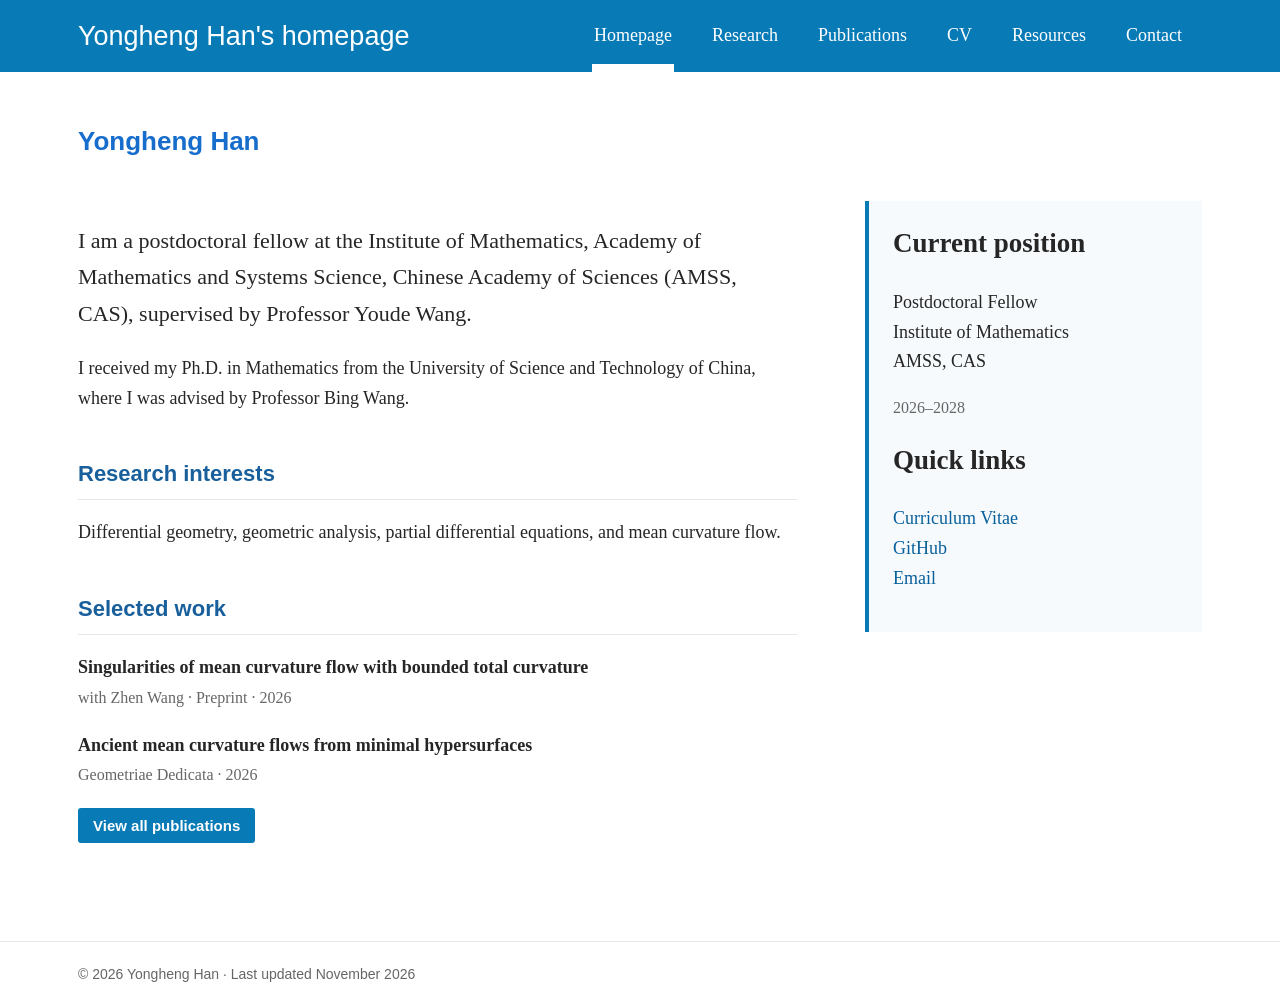
==== index.html @ 17d91135 "Redesign academic homepage with sectioned navigation" ====
<!doctype html><html lang="en"><head><meta charset="utf-8"><meta name="viewport" content="width=device-width,initial-scale=1"><meta name="description" content="Yongheng Han — Differential Geometry and Geometric Analysis"><title>Yongheng Han | Mathematics</title><link rel="stylesheet" href="static/css/site.css"><script defer src="static/js/site.js"></script></head><body><header class="site-header"><nav class="nav" aria-label="Primary navigation"><a class="brand" href="index.html">Yongheng Han's homepage</a><button class="menu-button" aria-expanded="false" aria-label="Toggle navigation">Menu</button><div class="nav-links"><a class="active" href="index.html">Homepage</a><a href="research.html">Research</a><a href="publications.html">Publications</a><a href="cv.html">CV</a><a href="resources.html">Resources</a><a href="contact.html">Contact</a></div></nav></header><main class="page"><h1 class="page-title">Yongheng Han</h1><div class="intro-grid"><section><p class="lead">I am a postdoctoral fellow at the Institute of Mathematics, Academy of Mathematics and Systems Science, Chinese Academy of Sciences (AMSS, CAS), supervised by Professor Youde Wang.</p><p>I received my Ph.D. in Mathematics from the University of Science and Technology of China, where I was advised by Professor Bing Wang.</p><div class="section"><h2>Research interests</h2><p>Differential geometry, geometric analysis, partial differential equations, and mean curvature flow.</p></div><div class="section"><h2>Selected work</h2><p><strong>Singularities of mean curvature flow with bounded total curvature</strong><br><span class="meta">with Zhen Wang · Preprint · 2026</span></p><p><strong>Ancient mean curvature flows from minimal hypersurfaces</strong><br><span class="meta">Geometriae Dedicata · 2026</span></p><p><a class="button" href="publications.html">View all publications</a></p></div></section><aside class="card"><h2>Current position</h2><p>Postdoctoral Fellow<br>Institute of Mathematics<br>AMSS, CAS</p><p class="meta">2026–2028</p><h2>Quick links</h2><p><a href="cv.html">Curriculum Vitae</a><br><a href="https://github.com/hyh2804">GitHub</a><br><a href="mailto:hyh98@amss.ac.cn">Email</a></p></aside></div></main><footer class="footer"><div class="footer-inner">© 2026 Yongheng Han · Last updated November 2026</div></footer></body></html>
---- static/css/site.css ----
:root{--blue:#087bb7;--blue-dark:#066895;--ink:#262626;--muted:#666;--line:#e5e7eb;--paper:#fff;--soft:#f7fafc;--max:1180px}*{box-sizing:border-box}html{scroll-behavior:smooth}body{margin:0;color:var(--ink);background:var(--paper);font-family:Georgia,"Times New Roman",serif;font-size:18px;line-height:1.65}a{color:#075f9b;text-decoration:none}a:hover{text-decoration:underline}.site-header{background:var(--blue);color:#fff}.nav{max-width:var(--max);margin:auto;display:flex;align-items:center;min-height:72px;padding:0 28px}.brand{margin-right:auto;color:#fff;font:500 27px/1.2 Arial,sans-serif}.brand:hover{text-decoration:none}.nav-links{display:flex;align-self:stretch}.nav-links a{color:#fff;display:flex;align-items:center;padding:0 20px;font-size:18px;position:relative}.nav-links a:hover{text-decoration:none;background:rgba(255,255,255,.08)}.nav-links a.active:after{content:"";position:absolute;left:18px;right:18px;bottom:0;height:8px;background:#fff}.menu-button{display:none;background:transparent;color:#fff;border:1px solid rgba(255,255,255,.55);border-radius:4px;padding:7px 10px;font-size:18px}.page{max-width:var(--max);margin:0 auto;padding:52px 28px 80px}.page-title{color:#176dcc;font:700 26px/1.35 Arial,sans-serif;margin:0 0 42px}.lead{font-size:22px;max-width:850px}.intro-grid{display:grid;grid-template-columns:minmax(0,1.6fr) minmax(260px,.75fr);gap:68px;align-items:start}.card{border-left:4px solid var(--blue);background:var(--soft);padding:20px 24px}.card h2{margin-top:0}.section{margin-top:46px}.section h2{font:700 22px/1.4 Arial,sans-serif;color:#185f9b;border-bottom:1px solid var(--line);padding-bottom:9px}.meta{color:var(--muted);font-size:16px}.pub-list{padding-left:25px}.pub-list li{margin:0 0 24px;padding-left:8px}.pub-title{font-weight:700}.links{margin-top:6px;font:600 14px/1.5 Arial,sans-serif;text-transform:uppercase}.links a{margin-right:15px}.timeline{border-left:2px solid #d8e5ef;margin-left:7px;padding-left:25px}.timeline article{margin-bottom:28px}.timeline h3{margin:0;font-size:19px}.resource-grid{display:grid;grid-template-columns:repeat(2,minmax(0,1fr));gap:20px}.resource{border:1px solid var(--line);padding:22px}.resource h2{margin-top:0;font-size:20px}.button{display:inline-block;background:var(--blue);color:#fff!important;padding:9px 15px;border-radius:3px;font:600 15px Arial,sans-serif}.button:hover{background:var(--blue-dark);text-decoration:none}.notice{border:1px dashed #9eb8c9;background:#f8fbfd;padding:18px;color:#52616b}.footer{border-top:1px solid var(--line);color:var(--muted);font:14px Arial,sans-serif}.footer-inner{max-width:var(--max);margin:auto;padding:24px 28px}.nowrap{white-space:nowrap}@media(max-width:820px){body{font-size:17px}.nav{min-height:64px;flex-wrap:wrap}.brand{font-size:22px;padding:18px 0}.menu-button{display:block}.nav-links{display:none;flex-basis:100%;flex-direction:column;padding-bottom:10px}.nav-links.open{display:flex}.nav-links a{padding:12px 4px}.nav-links a.active:after{left:0;right:auto;width:35px;height:3px}.intro-grid,.resource-grid{grid-template-columns:1fr;gap:28px}.page{padding-top:38px}.page-title{margin-bottom:28px}}
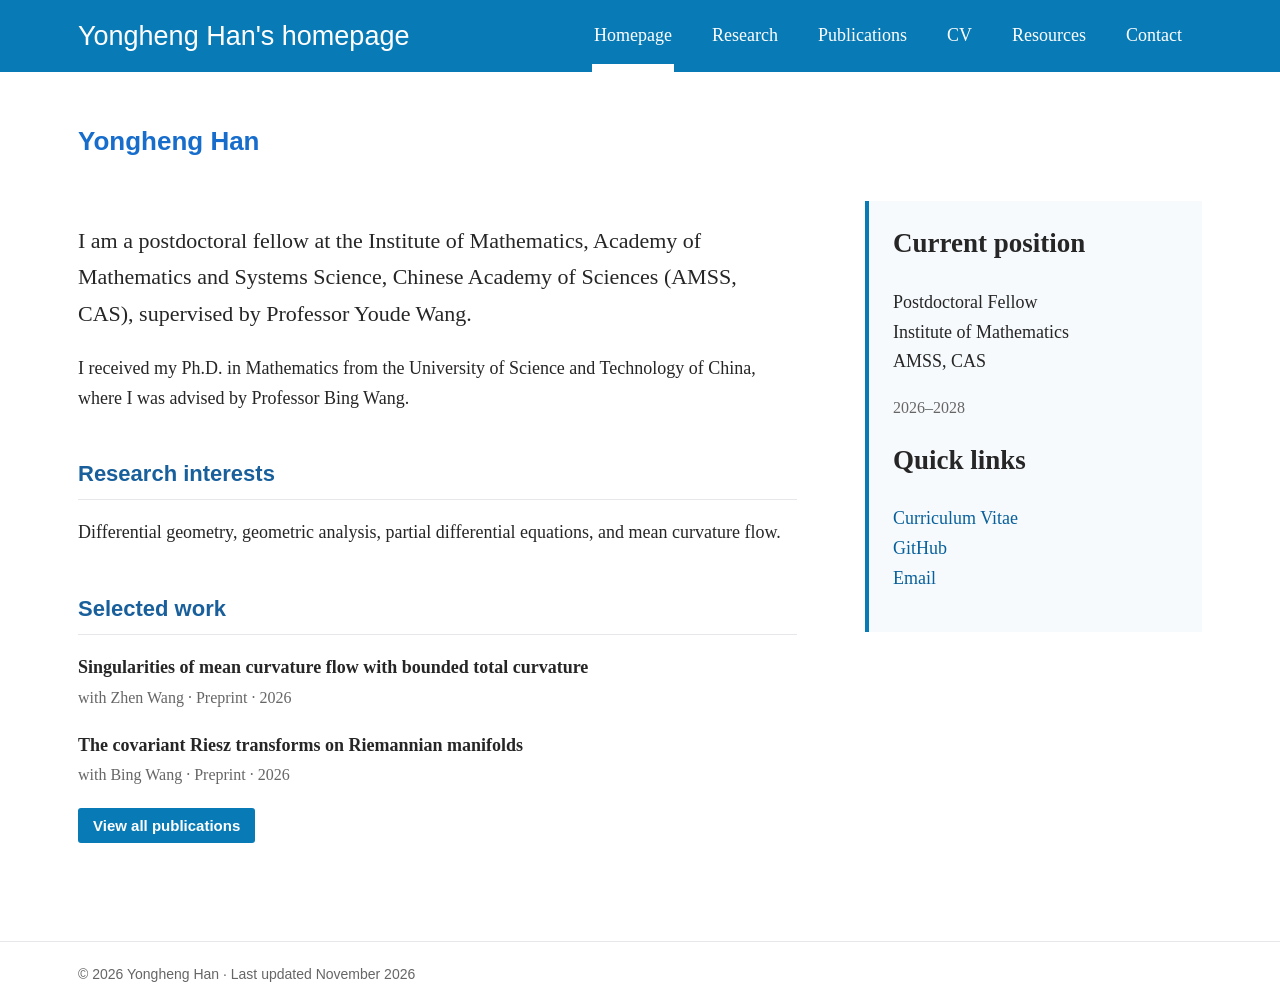
==== commit e748aa96: "Add ambient-manifold MCF preprint and feature Riesz transforms" ====
--- a/index.html
+++ b/index.html
@@ -1 +1 @@
-<!doctype html><html lang="en"><head><meta charset="utf-8"><meta name="viewport" content="width=device-width,initial-scale=1"><meta name="description" content="Yongheng Han — Differential Geometry and Geometric Analysis"><title>Yongheng Han | Mathematics</title><link rel="stylesheet" href="static/css/site.css"><script defer src="static/js/site.js"></script></head><body><header class="site-header"><nav class="nav" aria-label="Primary navigation"><a class="brand" href="index.html">Yongheng Han's homepage</a><button class="menu-button" aria-expanded="false" aria-label="Toggle navigation">Menu</button><div class="nav-links"><a class="active" href="index.html">Homepage</a><a href="research.html">Research</a><a href="publications.html">Publications</a><a href="cv.html">CV</a><a href="resources.html">Resources</a><a href="contact.html">Contact</a></div></nav></header><main class="page"><h1 class="page-title">Yongheng Han</h1><div class="intro-grid"><section><p class="lead">I am a postdoctoral fellow at the Institute of Mathematics, Academy of Mathematics and Systems Science, Chinese Academy of Sciences (AMSS, CAS), supervised by Professor Youde Wang.</p><p>I received my Ph.D. in Mathematics from the University of Science and Technology of China, where I was advised by Professor Bing Wang.</p><div class="section"><h2>Research interests</h2><p>Differential geometry, geometric analysis, partial differential equations, and mean curvature flow.</p></div><div class="section"><h2>Selected work</h2><p><strong>Singularities of mean curvature flow with bounded total curvature</strong><br><span class="meta">with Zhen Wang · Preprint · 2026</span></p><p><strong>Ancient mean curvature flows from minimal hypersurfaces</strong><br><span class="meta">Geometriae Dedicata · 2026</span></p><p><a class="button" href="publications.html">View all publications</a></p></div></section><aside class="card"><h2>Current position</h2><p>Postdoctoral Fellow<br>Institute of Mathematics<br>AMSS, CAS</p><p class="meta">2026–2028</p><h2>Quick links</h2><p><a href="cv.html">Curriculum Vitae</a><br><a href="https://github.com/hyh2804">GitHub</a><br><a href="mailto:hyh98@amss.ac.cn">Email</a></p></aside></div></main><footer class="footer"><div class="footer-inner">© 2026 Yongheng Han · Last updated November 2026</div></footer></body></html>+<!doctype html><html lang="en"><head><meta charset="utf-8"><meta name="viewport" content="width=device-width,initial-scale=1"><meta name="description" content="Yongheng Han — Differential Geometry and Geometric Analysis"><title>Yongheng Han | Mathematics</title><link rel="stylesheet" href="static/css/site.css"><script defer src="static/js/site.js"></script></head><body><header class="site-header"><nav class="nav" aria-label="Primary navigation"><a class="brand" href="index.html">Yongheng Han's homepage</a><button class="menu-button" aria-expanded="false" aria-label="Toggle navigation">Menu</button><div class="nav-links"><a class="active" href="index.html">Homepage</a><a href="research.html">Research</a><a href="publications.html">Publications</a><a href="cv.html">CV</a><a href="resources.html">Resources</a><a href="contact.html">Contact</a></div></nav></header><main class="page"><h1 class="page-title">Yongheng Han</h1><div class="intro-grid"><section><p class="lead">I am a postdoctoral fellow at the Institute of Mathematics, Academy of Mathematics and Systems Science, Chinese Academy of Sciences (AMSS, CAS), supervised by Professor Youde Wang.</p><p>I received my Ph.D. in Mathematics from the University of Science and Technology of China, where I was advised by Professor Bing Wang.</p><div class="section"><h2>Research interests</h2><p>Differential geometry, geometric analysis, partial differential equations, and mean curvature flow.</p></div><div class="section"><h2>Selected work</h2><p><strong>Singularities of mean curvature flow with bounded total curvature</strong><br><span class="meta">with Zhen Wang · Preprint · 2026</span></p><p><strong>The covariant Riesz transforms on Riemannian manifolds</strong><br><span class="meta">with Bing Wang · Preprint · 2026</span></p><p><a class="button" href="publications.html">View all publications</a></p></div></section><aside class="card"><h2>Current position</h2><p>Postdoctoral Fellow<br>Institute of Mathematics<br>AMSS, CAS</p><p class="meta">2026–2028</p><h2>Quick links</h2><p><a href="cv.html">Curriculum Vitae</a><br><a href="https://github.com/hyh2804">GitHub</a><br><a href="mailto:hyh98@amss.ac.cn">Email</a></p></aside></div></main><footer class="footer"><div class="footer-inner">© 2026 Yongheng Han · Last updated November 2026</div></footer></body></html>
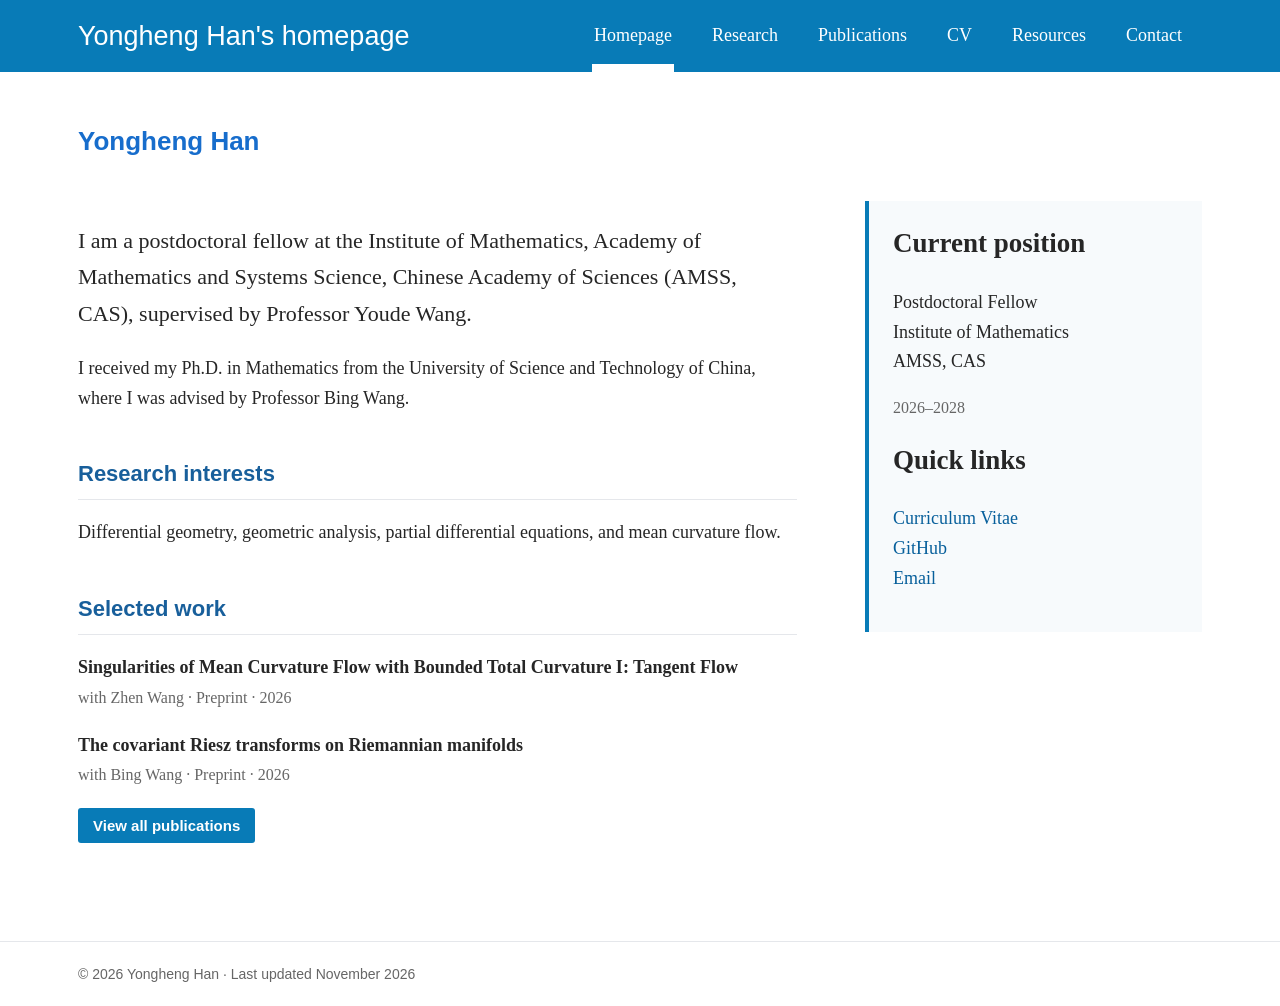
==== commit 8c9066ad: "Update bounded-total-curvature paper title and revised abstract" ====
--- a/index.html
+++ b/index.html
@@ -1 +1 @@
-<!doctype html><html lang="en"><head><meta charset="utf-8"><meta name="viewport" content="width=device-width,initial-scale=1"><meta name="description" content="Yongheng Han — Differential Geometry and Geometric Analysis"><title>Yongheng Han | Mathematics</title><link rel="stylesheet" href="static/css/site.css"><script defer src="static/js/site.js"></script></head><body><header class="site-header"><nav class="nav" aria-label="Primary navigation"><a class="brand" href="index.html">Yongheng Han's homepage</a><button class="menu-button" aria-expanded="false" aria-label="Toggle navigation">Menu</button><div class="nav-links"><a class="active" href="index.html">Homepage</a><a href="research.html">Research</a><a href="publications.html">Publications</a><a href="cv.html">CV</a><a href="resources.html">Resources</a><a href="contact.html">Contact</a></div></nav></header><main class="page"><h1 class="page-title">Yongheng Han</h1><div class="intro-grid"><section><p class="lead">I am a postdoctoral fellow at the Institute of Mathematics, Academy of Mathematics and Systems Science, Chinese Academy of Sciences (AMSS, CAS), supervised by Professor Youde Wang.</p><p>I received my Ph.D. in Mathematics from the University of Science and Technology of China, where I was advised by Professor Bing Wang.</p><div class="section"><h2>Research interests</h2><p>Differential geometry, geometric analysis, partial differential equations, and mean curvature flow.</p></div><div class="section"><h2>Selected work</h2><p><strong>Singularities of mean curvature flow with bounded total curvature</strong><br><span class="meta">with Zhen Wang · Preprint · 2026</span></p><p><strong>The covariant Riesz transforms on Riemannian manifolds</strong><br><span class="meta">with Bing Wang · Preprint · 2026</span></p><p><a class="button" href="publications.html">View all publications</a></p></div></section><aside class="card"><h2>Current position</h2><p>Postdoctoral Fellow<br>Institute of Mathematics<br>AMSS, CAS</p><p class="meta">2026–2028</p><h2>Quick links</h2><p><a href="cv.html">Curriculum Vitae</a><br><a href="https://github.com/hyh2804">GitHub</a><br><a href="mailto:hyh98@amss.ac.cn">Email</a></p></aside></div></main><footer class="footer"><div class="footer-inner">© 2026 Yongheng Han · Last updated November 2026</div></footer></body></html>+<!doctype html><html lang="en"><head><meta charset="utf-8"><meta name="viewport" content="width=device-width,initial-scale=1"><meta name="description" content="Yongheng Han — Differential Geometry and Geometric Analysis"><title>Yongheng Han | Mathematics</title><link rel="stylesheet" href="static/css/site.css"><script defer src="static/js/site.js"></script></head><body><header class="site-header"><nav class="nav" aria-label="Primary navigation"><a class="brand" href="index.html">Yongheng Han's homepage</a><button class="menu-button" aria-expanded="false" aria-label="Toggle navigation">Menu</button><div class="nav-links"><a class="active" href="index.html">Homepage</a><a href="research.html">Research</a><a href="publications.html">Publications</a><a href="cv.html">CV</a><a href="resources.html">Resources</a><a href="contact.html">Contact</a></div></nav></header><main class="page"><h1 class="page-title">Yongheng Han</h1><div class="intro-grid"><section><p class="lead">I am a postdoctoral fellow at the Institute of Mathematics, Academy of Mathematics and Systems Science, Chinese Academy of Sciences (AMSS, CAS), supervised by Professor Youde Wang.</p><p>I received my Ph.D. in Mathematics from the University of Science and Technology of China, where I was advised by Professor Bing Wang.</p><div class="section"><h2>Research interests</h2><p>Differential geometry, geometric analysis, partial differential equations, and mean curvature flow.</p></div><div class="section"><h2>Selected work</h2><p><strong>Singularities of Mean Curvature Flow with Bounded Total Curvature I: Tangent Flow</strong><br><span class="meta">with Zhen Wang · Preprint · 2026</span></p><p><strong>The covariant Riesz transforms on Riemannian manifolds</strong><br><span class="meta">with Bing Wang · Preprint · 2026</span></p><p><a class="button" href="publications.html">View all publications</a></p></div></section><aside class="card"><h2>Current position</h2><p>Postdoctoral Fellow<br>Institute of Mathematics<br>AMSS, CAS</p><p class="meta">2026–2028</p><h2>Quick links</h2><p><a href="cv.html">Curriculum Vitae</a><br><a href="https://github.com/hyh2804">GitHub</a><br><a href="mailto:hyh98@amss.ac.cn">Email</a></p></aside></div></main><footer class="footer"><div class="footer-inner">© 2026 Yongheng Han · Last updated November 2026</div></footer></body></html>
